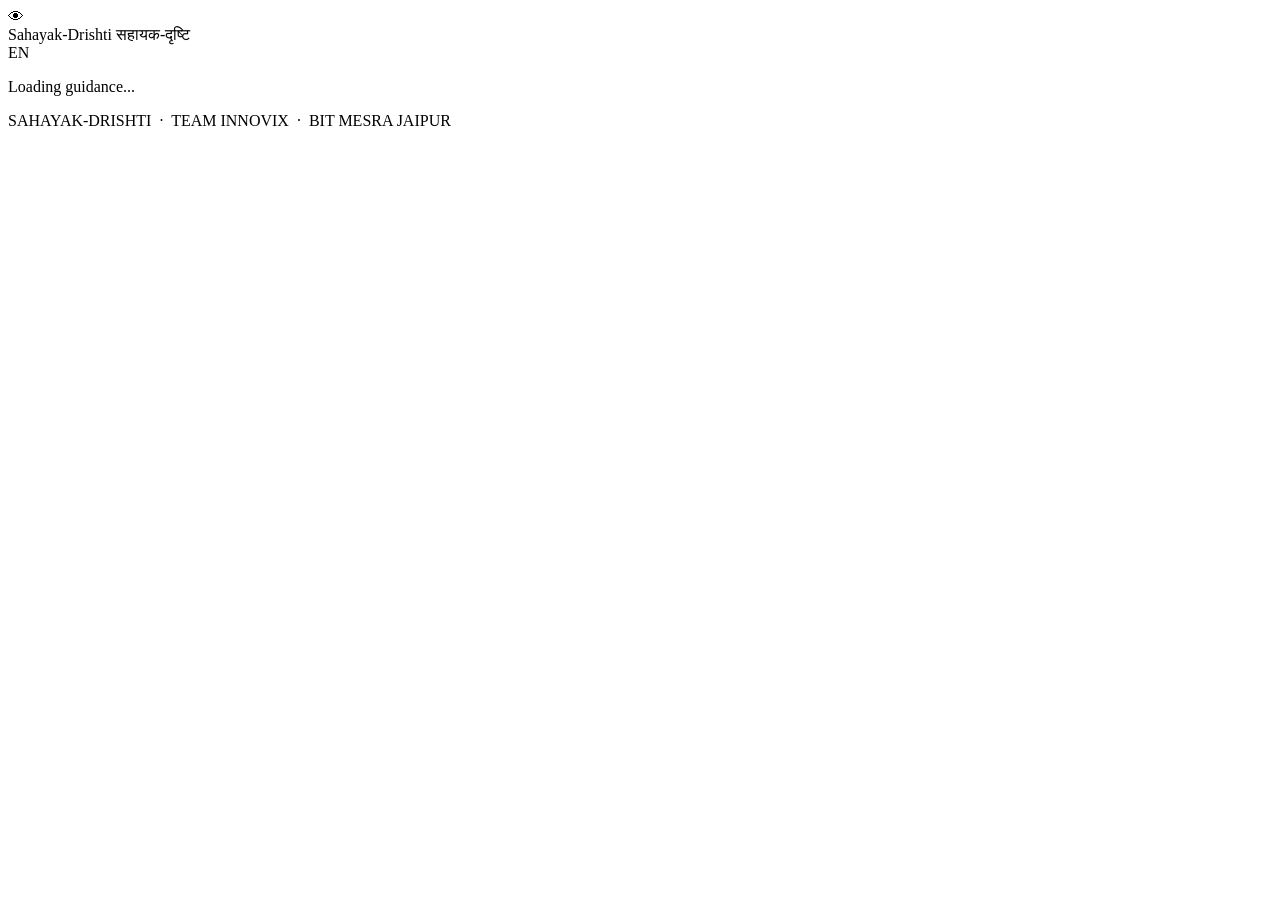
==== index.html @ 11b91541 "added files" ====
<!DOCTYPE html>
<html lang="en">
<head>
  <meta charset="UTF-8"/>
  <meta name="viewport" content="width=device-width, initial-scale=1.0, maximum-scale=1.0"/>
  <meta name="theme-color" content="#0a0a0a"/>
  <meta name="description" content="Sahayak-Drishti: Audio guidance for visually impaired users in public spaces"/>
  <meta name="apple-mobile-web-app-capable" content="yes"/>
  <meta name="apple-mobile-web-app-status-bar-style" content="black"/>
  <title>Sahayak-Drishti | सहायक-दृष्टि</title>
  <link rel="manifest" href="/manifest.json"/>
  <link rel="preconnect" href="https://fonts.googleapis.com"/>
  <link rel="preconnect" href="https://fonts.gstatic.com" crossorigin/>
  <link href="https://fonts.googleapis.com/css2?family=Rajdhani:wght@400;500;600;700&family=Noto+Sans+Devanagari:wght@400;600;700&family=Space+Mono:wght@400;700&display=swap" rel="stylesheet"/>
  <link rel="stylesheet" href="/css/style.css"/>
</head>
<body>

<div id="app" role="main">

  <!-- ─── HEADER ─────────────────────────────────── -->
  <header class="app-header" role="banner">
    <div class="logo-group">
      <div class="logo-icon" aria-hidden="true">👁</div>
      <div class="logo-text">
        <span class="name-en">Sahayak-Drishti</span>
        <span class="name-hi">सहायक-दृष्टि</span>
      </div>
    </div>
    <span class="lang-badge" id="lang-badge" aria-live="polite">EN</span>
  </header>

  <!-- ─── LOADING ──────────────────────────────────── -->
  <section id="loading-screen" aria-label="Loading" role="status">
    <div class="loader-ring" aria-hidden="true"></div>
    <p class="loader-text">Loading guidance...</p>
  </section>

  <!-- ─── HOME (no ?loc= param) ────────────────────── -->
  <section id="home-screen" style="display:none" role="region" aria-label="Home">
    <div class="home-hero">
      <span class="big-icon" aria-hidden="true">🦯</span>
      <h1>Audio Guide<br/><span>For Everyone</span></h1>
      <p class="tagline">Scan any yellow QR sticker in the campus to hear audio directions instantly — no app needed.</p>
    </div>
    <div class="steps-card">
      <span class="mono-label">// HOW IT WORKS</span>
      <div class="step-list">
        <div class="step-item"><div class="step-num">01</div><div class="step-text"><strong>Find a QR sticker</strong> — placed at entrances, counters, and key spots.</div></div>
        <div class="step-item"><div class="step-num">02</div><div class="step-text"><strong>Scan with your phone camera</strong> — works with any scanner.</div></div>
        <div class="step-item"><div class="step-num">03</div><div class="step-text"><strong>Audio plays automatically</strong> — in Hindi or English based on your phone language.</div></div>
        <div class="step-item"><div class="step-num">04</div><div class="step-text"><strong>Zero install required</strong> — runs directly in the browser, always free.</div></div>
      </div>
    </div>
    <div class="notice-card">
      <span class="notice-icon" aria-hidden="true">🎧</span>
      <div class="notice-text"><strong>Tip: Use Headphones</strong>Plug in earphones for best audio quality in noisy areas.</div>
    </div>
  </section>

  <!-- ─── ERROR ────────────────────────────────────── -->
  <section id="error-screen" style="display:none" role="alert" aria-live="assertive">
    <span class="error-icon" aria-hidden="true">⚠️</span>
    <h2 class="error-title">Location Not Found</h2>
    <p class="error-sub" id="error-message">This QR code is not recognized. Please scan a valid Sahayak-Drishti sticker.</p>
    <a href="/" class="btn btn-outline" style="margin-top:24px;text-decoration:none">← Go Home</a>
  </section>

  <!-- ─── GUIDANCE ──────────────────────────────────── -->
  <section id="guidance-screen" style="display:none" role="region" aria-label="Audio Guidance">

    <!-- Location badge -->
    <div class="location-badge" role="status">
      <div class="loc-dot" aria-hidden="true"></div>
      <span class="mono-label" id="loc-key-label">—</span>
    </div>

    <!-- Main card -->
    <div class="audio-card">
      <div class="card-top-row">
        <span class="headphone-emoji" aria-hidden="true">🎧</span>
        <div class="status-chip" id="status-chip" role="status" aria-live="polite">
          <div class="status-dot"></div>
          <span id="status-text">Ready</span>
        </div>
      </div>

      <h1 class="loc-title-en" id="loc-title-en"></h1>
      <p class="loc-title-hi" id="loc-title-hi" lang="hi"></p>

      <!-- Progress bar -->
      <div class="progress-wrap" role="progressbar" aria-valuenow="0" aria-valuemin="0" aria-valuemax="100">
        <div class="progress-fill" id="progress-fill"></div>
      </div>

      <!-- Waveform -->
      <div class="waveform" id="waveform" aria-hidden="true">
        <div class="wb"></div><div class="wb"></div><div class="wb"></div>
        <div class="wb"></div><div class="wb"></div><div class="wb"></div>
        <div class="wb"></div><div class="wb"></div><div class="wb"></div>
        <div class="wb"></div><div class="wb"></div><div class="wb"></div>
      </div>

      <!-- Script text -->
      <div class="script-box" id="script-box" role="article">
        <p id="script-text">Tap Play to hear audio directions for this location.</p>
      </div>

      <!-- Controls -->
      <div class="btn-row" role="group" aria-label="Playback controls">
        <button class="btn btn-play" id="btn-play" onclick="handlePlay()" aria-label="Play audio">
          <span aria-hidden="true" id="play-icon">▶</span>
          <span id="play-label">PLAY</span>
        </button>
        <button class="btn btn-secondary" id="btn-pause" onclick="handlePause()" aria-label="Pause">
          <span aria-hidden="true">⏸</span>
        </button>
        <button class="btn btn-secondary" id="btn-stop" onclick="handleStop()" aria-label="Stop">
          <span aria-hidden="true">⏹</span>
        </button>
      </div>
    </div>

    <!-- Language switch -->
    <div class="control-card">
      <span class="mono-label">// SELECT LANGUAGE / भाषा चुनें</span>
      <div class="lang-row" role="group" aria-label="Language">
        <button class="lang-btn active" id="btn-lang-en" onclick="switchLang('en')" aria-pressed="true">
          English<span class="lang-sub">अंग्रेज़ी</span>
        </button>
        <button class="lang-btn" id="btn-lang-hi" onclick="switchLang('hi')" aria-pressed="false">
          हिन्दी<span class="lang-sub">Hindi</span>
        </button>
      </div>
    </div>

    <!-- Speed control -->
    <div class="control-card">
      <div class="speed-label-row">
        <span class="mono-label">// SPEECH SPEED</span>
        <span class="mono-label speed-val" id="speed-display">1.0×</span>
      </div>
      <div class="speed-row" role="group" aria-label="Speed">
        <button class="speed-btn" onclick="setSpeed(0.7)" data-speed="0.7">0.7×<span class="lang-sub">Slow</span></button>
        <button class="speed-btn active" onclick="setSpeed(1.0)" data-speed="1.0">1.0×<span class="lang-sub">Normal</span></button>
        <button class="speed-btn" onclick="setSpeed(1.3)" data-speed="1.3">1.3×<span class="lang-sub">Fast</span></button>
        <button class="speed-btn" onclick="setSpeed(1.6)" data-speed="1.6">1.6×<span class="lang-sub">Faster</span></button>
      </div>
    </div>

    <!-- Headphone notice -->
    <div class="notice-card">
      <span class="notice-icon" aria-hidden="true">🎧</span>
      <div class="notice-text">
        <strong>Use Headphones</strong>
        For clear audio in busy public areas, connect earphones before playing.
      </div>
    </div>

  </section>

  <!-- ─── FOOTER ───────────────────────────────────── -->
  <footer class="app-footer" role="contentinfo">
    <p class="mono-label">SAHAYAK-DRISHTI &nbsp;·&nbsp; <span>TEAM INNOVIX</span> &nbsp;·&nbsp; BIT MESRA JAIPUR</p>
  </footer>

</div><!-- #app -->

<script src="/js/app.js"></script>
</body>
</html>
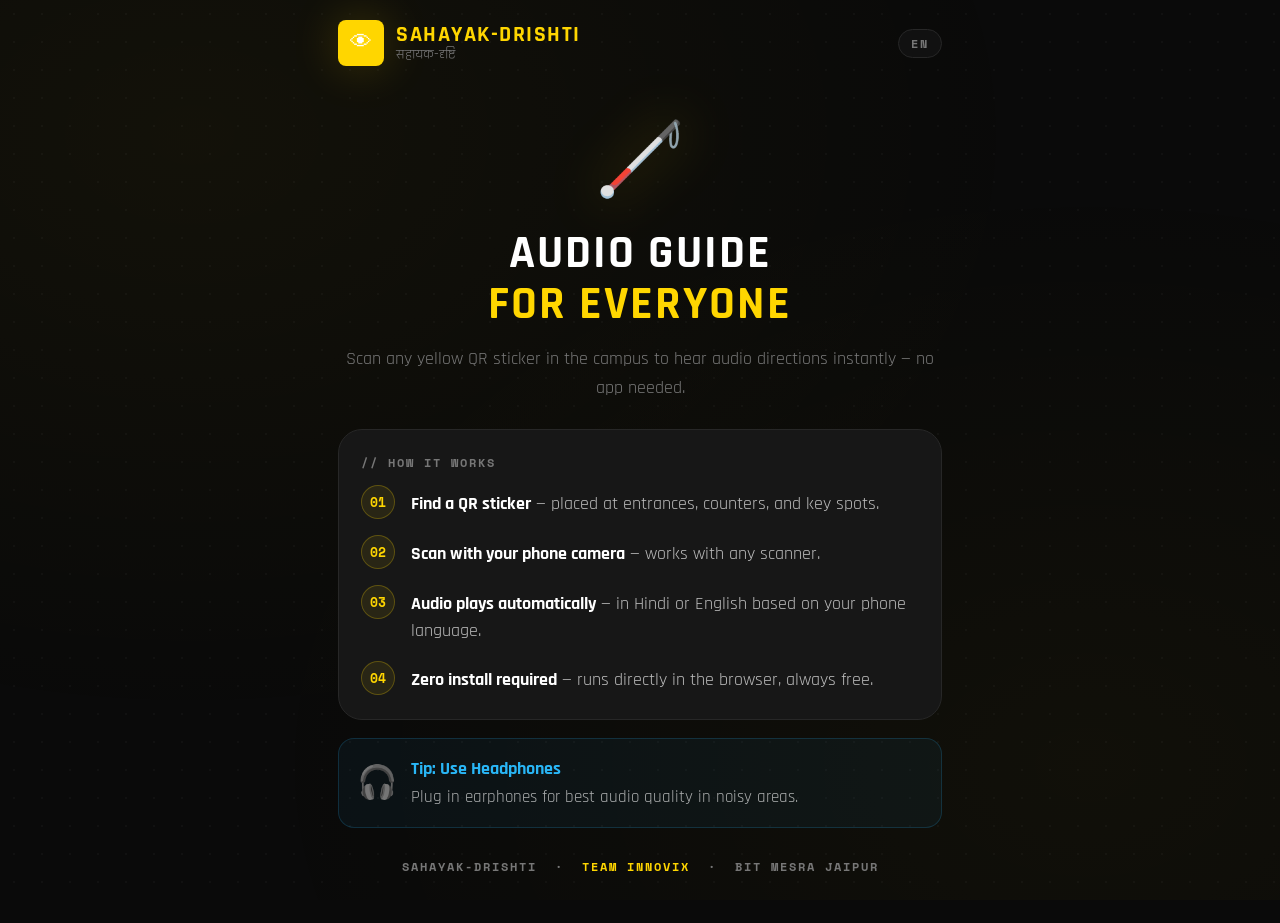
==== commit c8230781: "new-claude-code" ====
--- a/index.html
+++ b/index.html
@@ -8,11 +8,11 @@
   <meta name="apple-mobile-web-app-capable" content="yes"/>
   <meta name="apple-mobile-web-app-status-bar-style" content="black"/>
   <title>Sahayak-Drishti | सहायक-दृष्टि</title>
-  <link rel="manifest" href="/manifest.json"/>
+  <link rel="manifest" href="manifest.json"/>
   <link rel="preconnect" href="https://fonts.googleapis.com"/>
   <link rel="preconnect" href="https://fonts.gstatic.com" crossorigin/>
   <link href="https://fonts.googleapis.com/css2?family=Rajdhani:wght@400;500;600;700&family=Noto+Sans+Devanagari:wght@400;600;700&family=Space+Mono:wght@400;700&display=swap" rel="stylesheet"/>
-  <link rel="stylesheet" href="/css/style.css"/>
+  <link rel="stylesheet" href="style.css"/>
 </head>
 <body>
 
@@ -63,19 +63,17 @@
     <span class="error-icon" aria-hidden="true">⚠️</span>
     <h2 class="error-title">Location Not Found</h2>
     <p class="error-sub" id="error-message">This QR code is not recognized. Please scan a valid Sahayak-Drishti sticker.</p>
-    <a href="/" class="btn btn-outline" style="margin-top:24px;text-decoration:none">← Go Home</a>
+    <a href="index.html" class="btn btn-outline" style="margin-top:24px;text-decoration:none">← Go Home</a>
   </section>
 
   <!-- ─── GUIDANCE ──────────────────────────────────── -->
   <section id="guidance-screen" style="display:none" role="region" aria-label="Audio Guidance">
 
-    <!-- Location badge -->
     <div class="location-badge" role="status">
       <div class="loc-dot" aria-hidden="true"></div>
       <span class="mono-label" id="loc-key-label">—</span>
     </div>
 
-    <!-- Main card -->
     <div class="audio-card">
       <div class="card-top-row">
         <span class="headphone-emoji" aria-hidden="true">🎧</span>
@@ -88,12 +86,10 @@
       <h1 class="loc-title-en" id="loc-title-en"></h1>
       <p class="loc-title-hi" id="loc-title-hi" lang="hi"></p>
 
-      <!-- Progress bar -->
       <div class="progress-wrap" role="progressbar" aria-valuenow="0" aria-valuemin="0" aria-valuemax="100">
         <div class="progress-fill" id="progress-fill"></div>
       </div>
 
-      <!-- Waveform -->
       <div class="waveform" id="waveform" aria-hidden="true">
         <div class="wb"></div><div class="wb"></div><div class="wb"></div>
         <div class="wb"></div><div class="wb"></div><div class="wb"></div>
@@ -101,12 +97,10 @@
         <div class="wb"></div><div class="wb"></div><div class="wb"></div>
       </div>
 
-      <!-- Script text -->
       <div class="script-box" id="script-box" role="article">
         <p id="script-text">Tap Play to hear audio directions for this location.</p>
       </div>
 
-      <!-- Controls -->
       <div class="btn-row" role="group" aria-label="Playback controls">
         <button class="btn btn-play" id="btn-play" onclick="handlePlay()" aria-label="Play audio">
           <span aria-hidden="true" id="play-icon">▶</span>
@@ -121,7 +115,6 @@
       </div>
     </div>
 
-    <!-- Language switch -->
     <div class="control-card">
       <span class="mono-label">// SELECT LANGUAGE / भाषा चुनें</span>
       <div class="lang-row" role="group" aria-label="Language">
@@ -134,7 +127,6 @@
       </div>
     </div>
 
-    <!-- Speed control -->
     <div class="control-card">
       <div class="speed-label-row">
         <span class="mono-label">// SPEECH SPEED</span>
@@ -148,7 +140,6 @@
       </div>
     </div>
 
-    <!-- Headphone notice -->
     <div class="notice-card">
       <span class="notice-icon" aria-hidden="true">🎧</span>
       <div class="notice-text">
@@ -164,8 +155,8 @@
     <p class="mono-label">SAHAYAK-DRISHTI &nbsp;·&nbsp; <span>TEAM INNOVIX</span> &nbsp;·&nbsp; BIT MESRA JAIPUR</p>
   </footer>
 
-</div><!-- #app -->
+</div>
 
-<script src="/js/app.js"></script>
+<script src="app.js"></script>
 </body>
 </html>
--- a/style.css
+++ b/style.css
@@ -0,0 +1,422 @@
+/* =====================================================
+   SAHAYAK-DRISHTI — MAIN STYLESHEET
+   High-contrast, accessibility-first design
+   Dark theme: Black + Yellow (#FFD600)
+   Fonts: Rajdhani (display) + Space Mono (labels)
+   ===================================================== */
+
+/* ── VARIABLES ─────────────────────────────────────── */
+:root {
+  --black:      #000000;
+  --deep:       #0a0a0a;
+  --surface:    #111111;
+  --card:       #171717;
+  --border:     #272727;
+  --yellow:     #FFD600;
+  --yellow-dim: #c9a800;
+  --yellow-glow:rgba(255,214,0,0.18);
+  --white:      #FFFFFF;
+  --off-white:  #e8e8e8;
+  --grey:       #777777;
+  --grey-light: #bbbbbb;
+  --red:        #FF4444;
+  --green:      #00E676;
+  --blue:       #29B6F6;
+
+  --font-body:  'Rajdhani', 'Noto Sans Devanagari', sans-serif;
+  --font-mono:  'Space Mono', monospace;
+
+  --r-sm:  8px;
+  --r-md:  16px;
+  --r-lg:  24px;
+  --r-xl:  40px;
+
+  --shadow: 0 4px 32px rgba(0,0,0,0.7);
+  --glow:   0 0 48px rgba(255,214,0,0.2);
+}
+
+/* ── RESET ─────────────────────────────────────────── */
+*, *::before, *::after { box-sizing: border-box; margin: 0; padding: 0; }
+html { font-size: 18px; scroll-behavior: smooth; -webkit-text-size-adjust: 100%; }
+
+body {
+  background: var(--deep);
+  color: var(--white);
+  font-family: var(--font-body);
+  min-height: 100vh;
+  overflow-x: hidden;
+}
+
+/* Dot-grid background texture */
+body::after {
+  content: '';
+  position: fixed;
+  inset: 0;
+  background-image: radial-gradient(circle, rgba(255,255,255,0.03) 1px, transparent 1px);
+  background-size: 28px 28px;
+  pointer-events: none;
+  z-index: 0;
+}
+
+/* Subtle radial glow */
+body::before {
+  content: '';
+  position: fixed;
+  inset: 0;
+  background:
+    radial-gradient(ellipse at 15% 15%, rgba(255,214,0,0.04) 0%, transparent 55%),
+    radial-gradient(ellipse at 85% 85%, rgba(255,214,0,0.03) 0%, transparent 55%);
+  pointer-events: none;
+  z-index: 0;
+}
+
+/* ── LAYOUT ─────────────────────────────────────────── */
+#app {
+  position: relative;
+  z-index: 1;
+  max-width: 640px;
+  margin: 0 auto;
+  padding: 20px 18px 48px;
+  display: flex;
+  flex-direction: column;
+  gap: 18px;
+  min-height: 100vh;
+}
+
+/* ── HEADER ─────────────────────────────────────────── */
+.app-header {
+  display: flex;
+  align-items: center;
+  justify-content: space-between;
+  padding-bottom: 8px;
+  animation: fadeDown 0.5s ease both;
+}
+
+.logo-group { display: flex; align-items: center; gap: 12px; }
+
+.logo-icon {
+  width: 46px; height: 46px;
+  background: var(--yellow);
+  border-radius: var(--r-sm);
+  display: flex; align-items: center; justify-content: center;
+  font-size: 22px;
+  box-shadow: var(--glow);
+  flex-shrink: 0;
+}
+
+.logo-text { display: flex; flex-direction: column; line-height: 1.1; }
+.logo-text .name-en {
+  font-size: 1.2rem; font-weight: 700;
+  color: var(--yellow); letter-spacing: 1.5px; text-transform: uppercase;
+}
+.logo-text .name-hi {
+  font-size: 0.82rem; color: var(--grey); font-weight: 400;
+}
+
+.lang-badge {
+  font-family: var(--font-mono);
+  font-size: 0.65rem; font-weight: 700;
+  letter-spacing: 2px; text-transform: uppercase;
+  color: var(--grey);
+  border: 1px solid var(--border);
+  padding: 5px 12px; border-radius: 20px;
+  background: var(--surface);
+}
+
+/* ── SHARED UTILITY ─────────────────────────────────── */
+.mono-label {
+  font-family: var(--font-mono);
+  font-size: 0.65rem; font-weight: 700;
+  letter-spacing: 2px; text-transform: uppercase;
+  color: var(--grey);
+  display: block; margin-bottom: 14px;
+}
+
+/* ── LOADING ─────────────────────────────────────────── */
+#loading-screen {
+  flex: 1;
+  display: flex; flex-direction: column;
+  align-items: center; justify-content: center;
+  gap: 20px; min-height: 50vh;
+  animation: fadeIn 0.3s ease both;
+}
+.loader-ring {
+  width: 68px; height: 68px;
+  border: 3px solid var(--border);
+  border-top-color: var(--yellow);
+  border-radius: 50%;
+  animation: spin 0.9s linear infinite;
+}
+.loader-text {
+  font-family: var(--font-mono); font-size: 0.72rem;
+  letter-spacing: 3px; text-transform: uppercase;
+  color: var(--grey); animation: blink 1.4s ease infinite;
+}
+
+/* ── HOME SCREEN ─────────────────────────────────────── */
+#home-screen { display: flex; flex-direction: column; gap: 18px; animation: fadeUp 0.5s ease both; }
+
+.home-hero { text-align: center; padding: 24px 0 8px; }
+.big-icon {
+  font-size: 72px; display: block; margin-bottom: 20px;
+  animation: float 3s ease-in-out infinite;
+  filter: drop-shadow(0 0 28px rgba(255,214,0,0.4));
+}
+.home-hero h1 {
+  font-size: 2.6rem; font-weight: 700; line-height: 1.1;
+  text-transform: uppercase; letter-spacing: 2px; color: var(--white);
+}
+.home-hero h1 span { color: var(--yellow); }
+.home-hero .tagline { font-size: 1rem; color: var(--grey); margin-top: 14px; line-height: 1.6; }
+
+.steps-card, .control-card {
+  background: var(--card);
+  border: 1px solid var(--border);
+  border-radius: var(--r-lg);
+  padding: 24px 22px;
+}
+
+.step-list { display: flex; flex-direction: column; gap: 16px; }
+.step-item { display: flex; align-items: flex-start; gap: 16px; }
+.step-num {
+  width: 34px; height: 34px; flex-shrink: 0;
+  background: rgba(255,214,0,0.08);
+  border: 1px solid rgba(255,214,0,0.25);
+  border-radius: 50%;
+  display: flex; align-items: center; justify-content: center;
+  font-family: var(--font-mono); font-size: 0.72rem; font-weight: 700;
+  color: var(--yellow);
+}
+.step-text { font-size: 1rem; color: var(--grey-light); line-height: 1.55; padding-top: 5px; }
+.step-text strong { color: var(--white); }
+
+/* ── ERROR SCREEN ────────────────────────────────────── */
+#error-screen {
+  flex: 1; text-align: center; padding: 48px 20px;
+  display: flex; flex-direction: column; align-items: center; justify-content: center;
+  animation: fadeUp 0.5s ease both;
+}
+.error-icon  { font-size: 64px; margin-bottom: 20px; display: block; animation: shake 0.5s ease 0.2s both; }
+.error-title { font-size: 1.8rem; font-weight: 700; color: var(--red); letter-spacing: 2px; text-transform: uppercase; margin-bottom: 10px; }
+.error-sub   { font-size: 1rem; color: var(--grey); line-height: 1.6; max-width: 320px; }
+
+/* ── GUIDANCE SCREEN ─────────────────────────────────── */
+#guidance-screen { display: flex; flex-direction: column; gap: 18px; animation: fadeUp 0.5s ease both; }
+
+/* Location badge */
+.location-badge {
+  display: flex; align-items: center; gap: 10px;
+  background: rgba(255,214,0,0.07);
+  border: 1px solid rgba(255,214,0,0.2);
+  border-radius: var(--r-xl);
+  padding: 8px 18px; width: fit-content;
+}
+.loc-dot {
+  width: 9px; height: 9px; border-radius: 50%;
+  background: var(--yellow); flex-shrink: 0;
+  animation: pulseDot 1.5s ease infinite;
+}
+.location-badge .mono-label { margin: 0; color: var(--yellow); }
+
+/* Audio card */
+.audio-card {
+  background: var(--card);
+  border: 1px solid var(--border);
+  border-radius: var(--r-lg);
+  padding: 28px 24px;
+  box-shadow: var(--shadow);
+  position: relative; overflow: hidden;
+}
+.audio-card::before {
+  content: '';
+  position: absolute; top: 0; left: 0; right: 0; height: 3px;
+  background: linear-gradient(90deg, var(--yellow), var(--yellow-dim), transparent);
+}
+
+.card-top-row {
+  display: flex; align-items: center; justify-content: space-between; margin-bottom: 20px;
+}
+.headphone-emoji { font-size: 3.2rem; animation: float 3.5s ease-in-out infinite; filter: drop-shadow(0 0 16px rgba(255,214,0,0.35)); }
+
+/* Status chip */
+.status-chip {
+  display: flex; align-items: center; gap: 7px;
+  padding: 5px 14px; border-radius: 20px;
+  font-family: var(--font-mono); font-size: 0.62rem; font-weight: 700;
+  letter-spacing: 1.5px; text-transform: uppercase;
+  border: 1px solid transparent; transition: all 0.3s ease;
+  background: rgba(119,119,119,0.1); border-color: rgba(119,119,119,0.25); color: var(--grey);
+}
+.status-chip.playing { background: rgba(0,230,118,0.1); border-color: rgba(0,230,118,0.3); color: var(--green); }
+.status-chip.paused  { background: rgba(255,214,0,0.1); border-color: rgba(255,214,0,0.3); color: var(--yellow); }
+.status-dot { width: 7px; height: 7px; border-radius: 50%; background: currentColor; }
+.status-chip.playing .status-dot { animation: pulseDot 0.8s ease infinite; }
+
+/* Titles */
+.loc-title-en {
+  font-size: 1.85rem; font-weight: 700; line-height: 1.15;
+  color: var(--white); margin-bottom: 6px; letter-spacing: 0.3px;
+}
+.loc-title-hi {
+  font-size: 1.2rem; font-weight: 600; color: var(--grey-light);
+  margin-bottom: 22px; line-height: 1.4;
+}
+
+/* Progress bar */
+.progress-wrap {
+  width: 100%; height: 3px; background: var(--border);
+  border-radius: 2px; overflow: hidden; margin-bottom: 10px;
+}
+.progress-fill {
+  height: 100%; width: 0%;
+  background: linear-gradient(90deg, var(--yellow), var(--yellow-dim));
+  border-radius: 2px; transition: width 0.5s linear;
+}
+
+/* Waveform */
+.waveform {
+  display: flex; align-items: center; justify-content: center;
+  gap: 4px; height: 36px; margin-bottom: 24px;
+}
+.wb {
+  width: 4px; border-radius: 2px; background: var(--yellow);
+}
+.waveform.playing .wb:nth-child(1)  { animation: wave 1.1s ease infinite 0.00s; height: 18px; }
+.waveform.playing .wb:nth-child(2)  { animation: wave 1.1s ease infinite 0.09s; height: 28px; }
+.waveform.playing .wb:nth-child(3)  { animation: wave 1.1s ease infinite 0.18s; height: 34px; }
+.waveform.playing .wb:nth-child(4)  { animation: wave 1.1s ease infinite 0.27s; height: 22px; }
+.waveform.playing .wb:nth-child(5)  { animation: wave 1.1s ease infinite 0.36s; height: 32px; }
+.waveform.playing .wb:nth-child(6)  { animation: wave 1.1s ease infinite 0.45s; height: 16px; }
+.waveform.playing .wb:nth-child(7)  { animation: wave 1.1s ease infinite 0.54s; height: 28px; }
+.waveform.playing .wb:nth-child(8)  { animation: wave 1.1s ease infinite 0.63s; height: 36px; }
+.waveform.playing .wb:nth-child(9)  { animation: wave 1.1s ease infinite 0.72s; height: 20px; }
+.waveform.playing .wb:nth-child(10) { animation: wave 1.1s ease infinite 0.81s; height: 30px; }
+.waveform.playing .wb:nth-child(11) { animation: wave 1.1s ease infinite 0.90s; height: 14px; }
+.waveform.playing .wb:nth-child(12) { animation: wave 1.1s ease infinite 0.99s; height: 26px; }
+.waveform:not(.playing) .wb { height: 5px !important; opacity: 0.25; }
+
+/* Script text box */
+.script-box {
+  background: var(--surface);
+  border: 1px solid var(--border);
+  border-radius: var(--r-md);
+  padding: 18px 20px;
+  font-size: 1.08rem; line-height: 1.75;
+  color: var(--grey-light); margin-bottom: 24px;
+  min-height: 100px; transition: border-color 0.3s;
+}
+.script-box.active { border-color: rgba(255,214,0,0.35); }
+
+/* ── BUTTONS ─────────────────────────────────────────── */
+.btn-row { display: flex; gap: 12px; }
+
+.btn {
+  flex: 1; padding: 20px 14px;
+  border: none; border-radius: var(--r-md);
+  font-family: var(--font-body);
+  font-size: 1.05rem; font-weight: 700;
+  letter-spacing: 1px; text-transform: uppercase;
+  cursor: pointer; transition: all 0.18s ease;
+  display: flex; align-items: center; justify-content: center; gap: 9px;
+  -webkit-tap-highlight-color: transparent;
+  touch-action: manipulation; user-select: none;
+}
+.btn:active { transform: scale(0.96); }
+
+.btn-play {
+  background: var(--yellow); color: var(--black);
+  box-shadow: 0 4px 20px rgba(255,214,0,0.25);
+}
+.btn-play:hover { background: #ffe033; box-shadow: 0 6px 28px rgba(255,214,0,0.35); transform: translateY(-1px); }
+
+.btn-secondary {
+  background: var(--surface); color: var(--white);
+  border: 1px solid var(--border);
+}
+.btn-secondary:hover { border-color: var(--grey-light); color: var(--yellow); }
+
+.btn-outline {
+  background: transparent; color: var(--yellow);
+  border: 1px solid var(--yellow);
+  border-radius: var(--r-md); padding: 14px 28px;
+  font-family: var(--font-body); font-size: 1rem; font-weight: 700;
+  letter-spacing: 1px; text-transform: uppercase;
+  cursor: pointer; transition: all 0.18s ease; display: inline-flex;
+  align-items: center; gap: 8px;
+}
+.btn-outline:hover { background: rgba(255,214,0,0.08); }
+
+/* ── LANGUAGE & SPEED CONTROLS ───────────────────────── */
+.lang-row, .speed-row {
+  display: flex; gap: 10px;
+}
+
+.lang-btn, .speed-btn {
+  flex: 1; padding: 14px 8px;
+  background: var(--surface); color: var(--grey-light);
+  border: 1px solid var(--border); border-radius: var(--r-md);
+  font-family: var(--font-body); font-size: 1rem; font-weight: 600;
+  cursor: pointer; transition: all 0.18s ease; text-align: center;
+  -webkit-tap-highlight-color: transparent; touch-action: manipulation;
+  display: flex; flex-direction: column; align-items: center; gap: 3px;
+}
+.lang-btn:hover, .speed-btn:hover { border-color: var(--yellow); color: var(--yellow); }
+.lang-btn.active, .speed-btn.active {
+  background: rgba(255,214,0,0.1); border-color: var(--yellow); color: var(--yellow);
+}
+.lang-sub { font-size: 0.72rem; opacity: 0.65; font-weight: 400; }
+
+.speed-label-row { display: flex; justify-content: space-between; align-items: center; }
+.speed-val { color: var(--yellow); margin-bottom: 0; }
+
+/* ── NOTICE CARD ─────────────────────────────────────── */
+.notice-card {
+  background: rgba(41,182,246,0.05);
+  border: 1px solid rgba(41,182,246,0.18);
+  border-radius: var(--r-md);
+  padding: 16px 18px;
+  display: flex; align-items: center; gap: 14px;
+}
+.notice-icon { font-size: 1.8rem; flex-shrink: 0; }
+.notice-text { font-size: 0.95rem; color: rgba(255,255,255,0.65); line-height: 1.5; }
+.notice-text strong { color: var(--blue); display: block; font-size: 1rem; margin-bottom: 3px; }
+
+/* ── FOOTER ─────────────────────────────────────────── */
+.app-footer {
+  margin-top: auto; text-align: center; padding-top: 12px;
+  animation: fadeUp 0.8s ease 0.3s both;
+}
+.app-footer .mono-label { margin: 0; }
+.app-footer .mono-label span { color: var(--yellow); }
+
+/* ── ANIMATIONS ─────────────────────────────────────── */
+@keyframes fadeDown { from { opacity:0; transform:translateY(-16px); } to { opacity:1; transform:translateY(0); } }
+@keyframes fadeUp   { from { opacity:0; transform:translateY(18px);  } to { opacity:1; transform:translateY(0); } }
+@keyframes fadeIn   { from { opacity:0; } to { opacity:1; } }
+@keyframes spin     { to { transform:rotate(360deg); } }
+@keyframes blink    { 0%,100%{opacity:1;} 50%{opacity:0.35;} }
+@keyframes pulseDot { 0%,100%{opacity:1;transform:scale(1);} 50%{opacity:0.5;transform:scale(0.75);} }
+@keyframes float    { 0%,100%{transform:translateY(0);} 50%{transform:translateY(-8px);} }
+@keyframes wave     { 0%,100%{transform:scaleY(0.4);opacity:0.5;} 50%{transform:scaleY(1.3);opacity:1;} }
+@keyframes shake    { 0%,100%{transform:translateX(0);} 20%,60%{transform:translateX(-7px);} 40%,80%{transform:translateX(7px);} }
+
+/* ── RESPONSIVE ─────────────────────────────────────── */
+@media (max-width: 380px) {
+  html { font-size: 16px; }
+  .loc-title-en { font-size: 1.55rem; }
+  .btn { padding: 18px 10px; font-size: 0.95rem; }
+  .headphone-emoji { font-size: 2.6rem; }
+}
+
+@media (prefers-color-scheme: light) {
+  /* App is intentionally dark for accessibility/contrast — keep dark */
+}
+
+@media (prefers-reduced-motion: reduce) {
+  *, *::before, *::after { animation-duration: 0.01ms !important; transition-duration: 0.01ms !important; }
+}
+
+@media (prefers-contrast: high) {
+  .btn-play { background: #FFD600; color: #000; }
+  .script-box { border: 2px solid var(--yellow); }
+}
